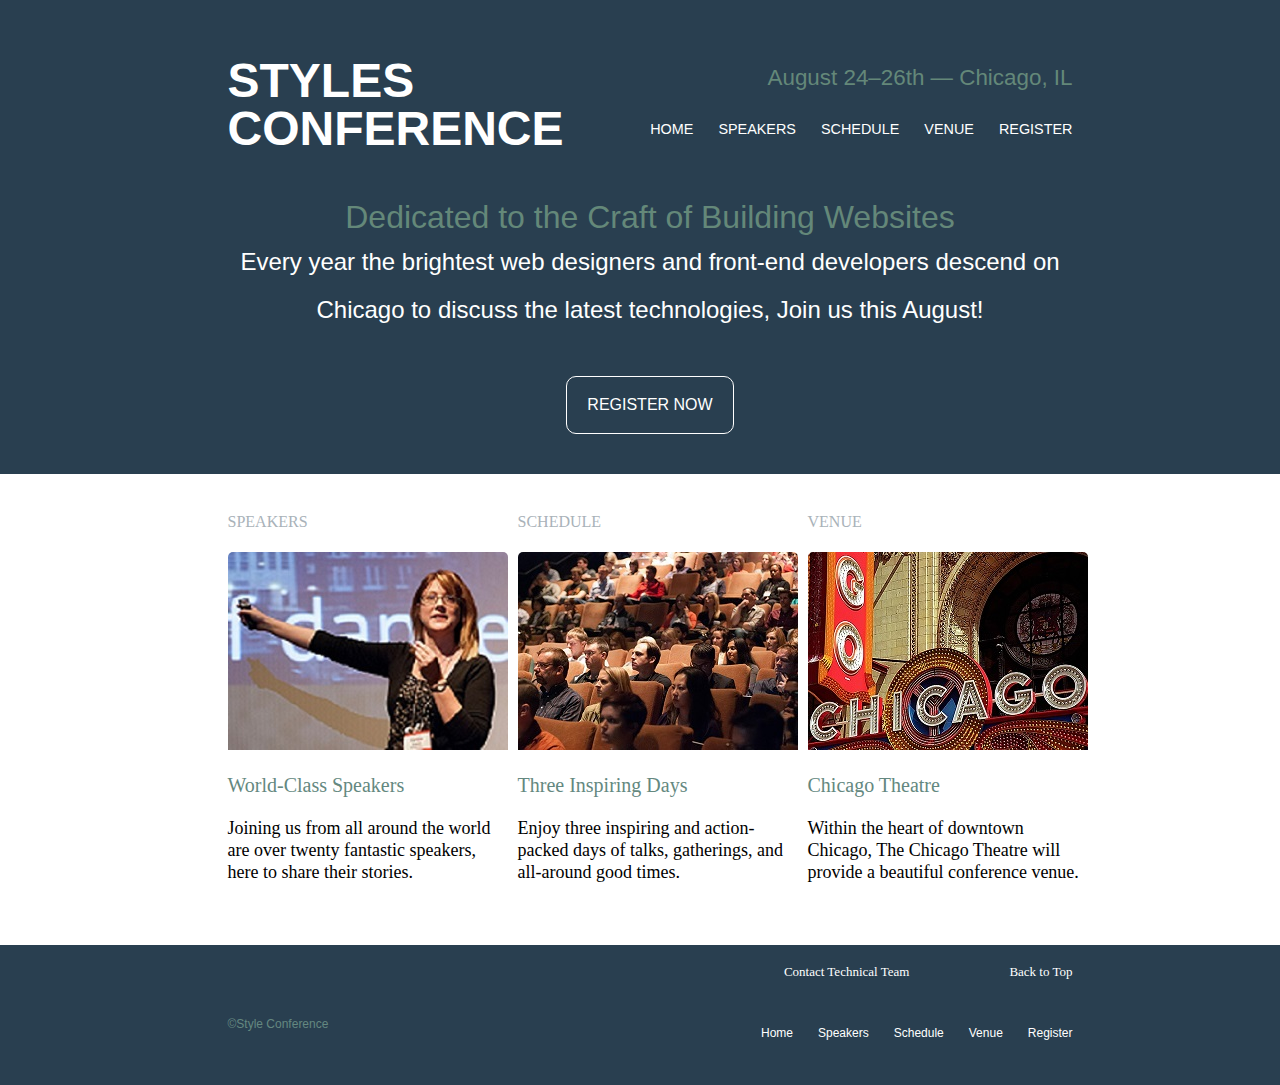
==== styles conference/index.html @ 9db340a7 "Add files via upload" ====
<!DOCTYPE html>
<html lang="en">

	<head>
		<meta charset="utf-8">
		<title>Home&ndash;Style Conference</title>
		<link rel="stylesheet" type="text/css" href="assets/stylesheets/main.css">
		<link rel="stylesheet" type="text/css" href="http://fonts.googleapis.com/css?family=Lato:100,300,400">
	</head>

	<body>
		<header class="primary-header container group">
			<h1 id="hometop">
				<a href="index.html">Styles <br> Conference</a>
			</h1>

			<div>
				<h3 class="tagline">August 24&ndash;26th &mdash; Chicago, IL</h3>

				<nav class="nav primary-nav">
					<ul>
						<li><a href="index.html">Home</a></li><!--
						--><li><a href="speakers.html">Speakers</a></li><!--
						--><li><a href="schedule.html">Schedule</a></li><!--
						--><li><a href="venue.html">Venue</a></li><!--
						--><li><a href="register.html">Register</a></li>
					</ul>
				</nav>
			</div>

		</header>

		<section class="intro container">
			
			<h3>Dedicated to the Craft of Building Websites</h3>

			<p class="intro-details">Every year the brightest web designers and front-end developers descend on Chicago to discuss the latest technologies, Join us this August!</p>

			<a href="register.html">Register Now</a>

		</section>

						<!-- TEASERS -->

		<section class="teasers">
			<div class="row">

					<section class="speakers">

						<h3>SPEAKERS</h3>
						<a href="speakers.html">
							<img src="assets/images/speakers.jpg" alt="The Speakers">
						</a>
						<a href="speakers.html"><h5>World-Class Speakers</h5></a>
						<p>Joining us from all around the world are over twenty fantastic speakers, here to share their stories.</p>

					</section>

					<section class="schedule">

						<h3>SCHEDULE</h3>
						<a href="schedule.html"><img src="assets/images/schedule.jpg" alt="Sitted Participants"></a>
						<a href="schedule.html"><h5>Three Inspiring Days</h5></a>
						<p>Enjoy three inspiring and action-packed days of talks, gatherings, and all-around good times.</p>

					</section>

					<section class="venue">

						<h3>VENUE</h3>
						<a href="venue.html"><img src="assets/images/venue.jpg" alt="The Chicago Theatre"></a>
						<a href="venue.html"><h5>Chicago Theatre</h5></a>
						<p>Within the heart of downtown Chicago, The Chicago Theatre will provide a beautiful conference venue.</p>

					</section>

			</div>
		</section>

		<!-- message technical team -->

		<section class="contact">
			<div class="message-team">
						<small><a href="mail to:kazeemakeem69@gmail.com?subject=Submit20%Complaints&body=Good%20day%20to%20you">Contact Technical Team</a></small>
						<small><a href="#hometop">Back to Top</a></small>
			</div>
		</section>

			<!-- footer section -->

		<footer class="primary-footer container">
			<small>&copy;Style Conference</small>

			<div class="footer-nav">

				<nav class="nav primary-nav">
						<ul>
							<li><a href="index.html">Home</a></li><!--
							--><li><a href="speakers.html">Speakers</a></li><!--
							--><li><a href="schedule.html">Schedule</a></li><!--
							--><li><a href="venue.html">Venue</a></li><!--
							--><li><a href="register.html">Register</a></li>
						</ul>
					</nav>

				</div>
		</footer>

	<script src="styleconference.js"></script>

	</body>
</html>
---- styles conference/assets/stylesheets/main.css ----
/* http://meyerweb.com/eric/tools/css/reset/
v2.0 | 20110126
License: none (public domain)
*/

html, body, div, span, applet, object, iframe,
h1, h2, h3, h4, h5, h6, p, blockquote, pre,
a, abbr, acronym, address, big, cite, code,
del, dfn, em, img, ins, kbd, q, s, samp,
small, strike, strong, sub, sup, tt, var,
b, u, i, center,
dl, dt, dd, ol, ul, li,
fieldset, form, label, legend,
table, caption, tbody, tfoot, thead, tr, th, td,
article, aside, canvas, details, embed,
figure, figcaption, footer, header, hgroup,
menu, nav, output, ruby, section, summary,
time, mark, audio, video {
margin: 0;
padding: 0;
border: 0;
font-size: 100%;
font: inherit;
vertical-align: baseline;
}
/* HTML5 display-role reset for older browsers */
article, aside, details, figcaption, figure,
footer, header, hgroup, menu, nav, section {
display: block;
}
body {
line-height: 1;
}
ol, ul {
list-style: none;
}
blockquote, q {
quotes: none;
}
blockquote:before, blockquote:after,
q:before, q:after {
content: '';
content: none;
}
table {
border-collapse: collapse;
border-spacing: 0;
}

/*=======HOMEPAGE========*/

/*-------Header--------*/

body{
	background: #293f50;
	color: #fff;
	min-width: 1300px;
}
.container{
	font-family: helvetica;
}

*,
*:before,
*:after {
	box-sizing: border-box;
}
.primary-header a {
	color: #fff;
}
a:hover{
	color: #a9b2b9;
}
.container {
	margin:0 auto;
	width: 65%;
	/*border: 2px solid white;*/
}
.nav ul li {
	display: inline-block;
	margin-left: 25px;
}
.primary-header {
	display: flex;
	padding: 50px 0;
	justify-content: space-between;
	align-items: center;
}
/*.primary-header >* {*/
/*border: 2px solid green;*/
}
.nav a{
	margin-left: 10px;
}
.primary-header div *{
	text-align: right;
	line-height: 2.5;
	}
.primary-header a{
	font-size: 80%;
	text-decoration: none;
	text-transform: uppercase;
}
h1{
	font-size: 60px;
	font-weight: bolder;
	line-height: 0.8;
}
.primary-header h3{
	font-size: 1.4rem;
	color: #648879;
}
.intro h3{
	font-size: 2rem;
	color: #648879;
}
.intro {
	text-align: center;
}
.intro a{
	text-decoration: none;
	text-transform: uppercase;
}

.intro a:hover{
background: #fff;
color: #648879;
}
.intro >* {
	margin-bottom: 5px;
}
.intro p.intro-details {
	font-size: 1.5em;
	line-height: 2;
	margin-bottom: 20px;
}
.intro a {
	color: #fff;
	border: 1px solid white;
	display: inline-block;
	padding: 20px;
	border-radius: 10px;
	margin-bottom: 40px;
}

/*--------TEASERS--------*/

.teasers{
	background: white;
}
.teasers p {
	color: black;
	font-size: 18px;
	line-height: 22px;

}
.row{
	margin:0 auto;
	width: 65%;
	display: flex;
}

.row a{
	text-decoration: none;
}
.row h3, h5{
	color: black;
	text-decoration: none;
}
.row >*{
	margin:0;
	width: 35%;
}

.row section * {
	/*border: 1px solid black;*/
}
.row a img {
	border-radius: 5px;
}
.row h3 {
text-transform: uppercase;
color: #a9b2b9;
}
.row h5 {
	font-size: 20px;
}
.row h5 {
color:#648880;
}
.row a:hover {
text-decoration: none;
color:#a9b2b9;
}
.row > * {
	padding: 40px 10px 40px 0;
}
.row h3, h5, img{
padding-bottom: 22px;
}

/*--------MESSAGE TEAM----------*/

.message-team{
	margin: 0 auto;
	width: 65%;
	display: flex;
	justify-content: flex-end;
	padding-top: 10px;
	/*justify-content: space-between*/
}
.message-team >* {
/*border: 2px solid green;*/
padding-left: 100px;
padding-top: 10px;
text-decoration: none;
}
.message-team a:hover{
color: #a9b2b9;
}
.message-team a {
color: #fff;
text-decoration: none;
font-size: 13px;
}


/*-------footer---------*/

.primary-footer small {
	color:#648880;
}
.primary-footer {
	display: flex;
	justify-content: space-between;
	padding:40px 0;
}
.primary-footer a, small {
	color: #fff;
	font-size: 12px;
	text-decoration: none;
}
.primary-footer a:hover{
color:#a9b2b9;	
}
.row {
	display: flex;
}


/*.message-team{*/
	/*background: white;*/

/*----------Speakers------------*/

body>*{
	/*border:2px solid green;*/
}
.col{
	width: 65%;
	margin:0 auto;
	/*padding:40px 0;*/
}
#wraper {
		background: #fff;
}

.content{
	display: flex;
	justify-content: space-between;
	width: 95%;
	margin: 0 auto;
}
.content >*{
	/*border: 1px solid green;*/
}

.quicklinks{
	color: #000;
	width: 15%;
	padding-top: 80px;
	margin-right: 15px;
	position: fixed;
	top: 130px;
	left: 10px;
}

/*.quicklinks:hover {*/

/*}*/

.quicklinks p {
	padding: 5px 0;
}

#summary {
	padding-bottom: 20px;
	font-size: 18px;
}


.speaker-paragraphs{
	width: 100%;
	padding-left: 200px;
	/*display: flex;
	justify-content: space-between;*/
}
.individual {
	/*background: #fff;*/
	padding: 80px 0 0 0;
	/*width: 65%;*/
	/*margin:0 auto;*/
	display: flex;
	justify-content: space-between;
}

.individual > * {
	/*border: 1px solid green;*/
}

.individual h5 {
font-size: 24px;
color: #648880;
}
.individual h3 {
font-size: 14px;
}
.individual h3,a {
	color: #648880;
	text-decoration: none;
}

.individual a:hover{
	color: #a9b2b9;
}

.individual h3,p {
padding-bottom: 22px;
}

.individual p {
	color: grey;
	font-size: 18px;
	line-height: 1.4;
}
.post {
	background: linear-gradient(to left, #a1d3b0, #f6f1d3);
}
.opener {
	padding: 10px 0;
	}
.opener >*{
	padding-top: 30px;
}
.opener p {
	font-size: 23px;
	color: #000;
	text-align: center;
	padding-bottom: 30px;
	line-height: 33px; 
	/*border: 2px solid green;*/
}
.opener h3 {
	color: #648879;
	text-align: center;
	font-size: 3rem;
}
.content h3 {
	color: #a9b2b9;
}

.background {
width: 65%;
}
.speaker-details {
	width: 30%;
	text-align: center;
	height: 150px;
	margin-top: 90px;
	border: 1px solid #dfe2e5;
	border-radius: 5px;	
}
.speaker-info{
/*border: 1px solid #dfe2e5;*/
border-radius: 5px;	
}
.speaker-info img{
	margin:-66px 0 0 0;
	border-radius: 50%;
}
.speaker-info a{
	text-decoration: none;
	color: #648880;
}
.speaker-info ul {
	line-height: 22px;
	margin-bottom: 22px;
}
#last {
	padding-bottom: 0;
}

/*=======VENUE=======*/

.conference {
	background: #ffffff;
	padding-bottom: 60px;
	margin: 0 auto;
	width: 100%;
}
.chicago-venues {
	display: flex;
	justify-content: space-between;
	padding-top: 60px;
	width: 65%;

}
.map{
	width:66.66%;
	height: 264px;
}
.address{
	width: 25%;
	padding-left: 15px;
}

.address p{
color: #000;
font-size: 18px;
line-height: 1.1;
}
.address h3, a {
	color:#648880;
}
.address h3{
	padding: 20px 0 10px 0;
	font-size: 28px;
}

/*========REGISTER=========*/

/*.main-content>*{
border:1px solid green;
}*/
.register-content{
	background: #fff;
}
.main-content{
	padding:60px 0;
}
.opening-details{
	width: 60%;
}
.form{
	width: 30%;
}
.data >*{
	padding-bottom:30px;
	display: block;
}
.data input, label, select{
color:#648880;
font-size: 15px;
line-height: 1.5;
}
/*.form input, select textarea{
border-radius: 5px;
}*/
.data label {
	font-size: 19px;
	font-weight: 400px;
	cursor:pointer;
}
.data input {
width: 100%;
height: 35px;
border-radius: 5px;
box-shadow: none; 
}
.data textarea{
width: 100%;
height: 80px;
border-radius: 5px;
}
.data select{
font-size: 15px;
display: block;
height: 40px;
padding:0 20px 0 20px;
border-radius: 5px;
}
#post-button{
	font-size: 15px;
	color: #fff;
	background:#648880;
	display: inline-block;
	height: 45px;
	padding:0 30px 0 30px;
	border-radius: 5px;
	cursor: pointer;
}
#post-button:hover{
color: #648879;
background: #fff;
}
.opening-details h5 {
	color: #a9b2b9;
	font-size: 14px;
}
.opening-details h2,h4 {
	color: #648879;
}
.opening-details h2{
	font-size: 24px;
	line-height: 44px;
}
.opening-details h4{
font-size: 20px;
}
.opening-details p,ul {	
color: #000;
line-height: 1.5;
font-size: 18px;

}
.opening-details ul {
list-style: square;
padding: 15px 0 30px 30px;
}
/*.register{*/
	/*background: linear-gradient(to right, #a1d3b0, #f6f1d3);*/
/*}*/

.main-content{
	display: flex;
	justify-content: space-between;
}

input:required {
	/*border-left: 4px solid blue;*/
}

input:focus:invalid,
textarea:focus:invalid,
select:focus:invalid {
	color: red;
	/*border-color: red;*/
}
input:valid +.invalid {
	display: none;
}
input:invalid + .invalid{
	display: inline-block;
}
input:valid{
	border-bottom: transparent;
}
.invalid{
	font-size: 15px;
	color: #999;
}
/*.opening-details label,input, select, textarea,{*/
	/*display: block;*/


/*======== SCHEDULE =========*/


#buck{
	width: 100%;
	background: linear-gradient(to left, #fff, #f6f1d3);
}
table {
	/*background: #f6f1d3;*/
	margin-bottom: 44px;
	width: 100%;
}
table:last-child {
  	margin-bottom: 0;
}
th,
td {
  padding-bottom: 22px;
  vertical-align: top;
}
th {
  padding-right: 45px;
  text-align: right;
  width: 20%;
}
td {
  width: 40%;
}
thead {
  line-height: 44px;
}
thead th {
  color: #648880;
  font-size: 24px;
}
tbody th {
  color: #a9b2b9;
  font-size: 14px;
  font-weight: 400;
  padding-top: 22px;
  text-transform: uppercase;
}
tbody td {
  border-top: 1px solid #dfe2e5;
  padding-top: 21px;
}
tbody td:first-of-type {
  padding-right: 15px;
}
tbody td:last-of-type {
  padding-left: 15px;
}
tbody td:only-of-type {
  padding-left: 0;
  padding-right: 0;
}
table a {
  color: #888;
}
table h4 {
  margin-bottom: 0;
}
.schedule-offset {
  color: #a9b2b9;
}
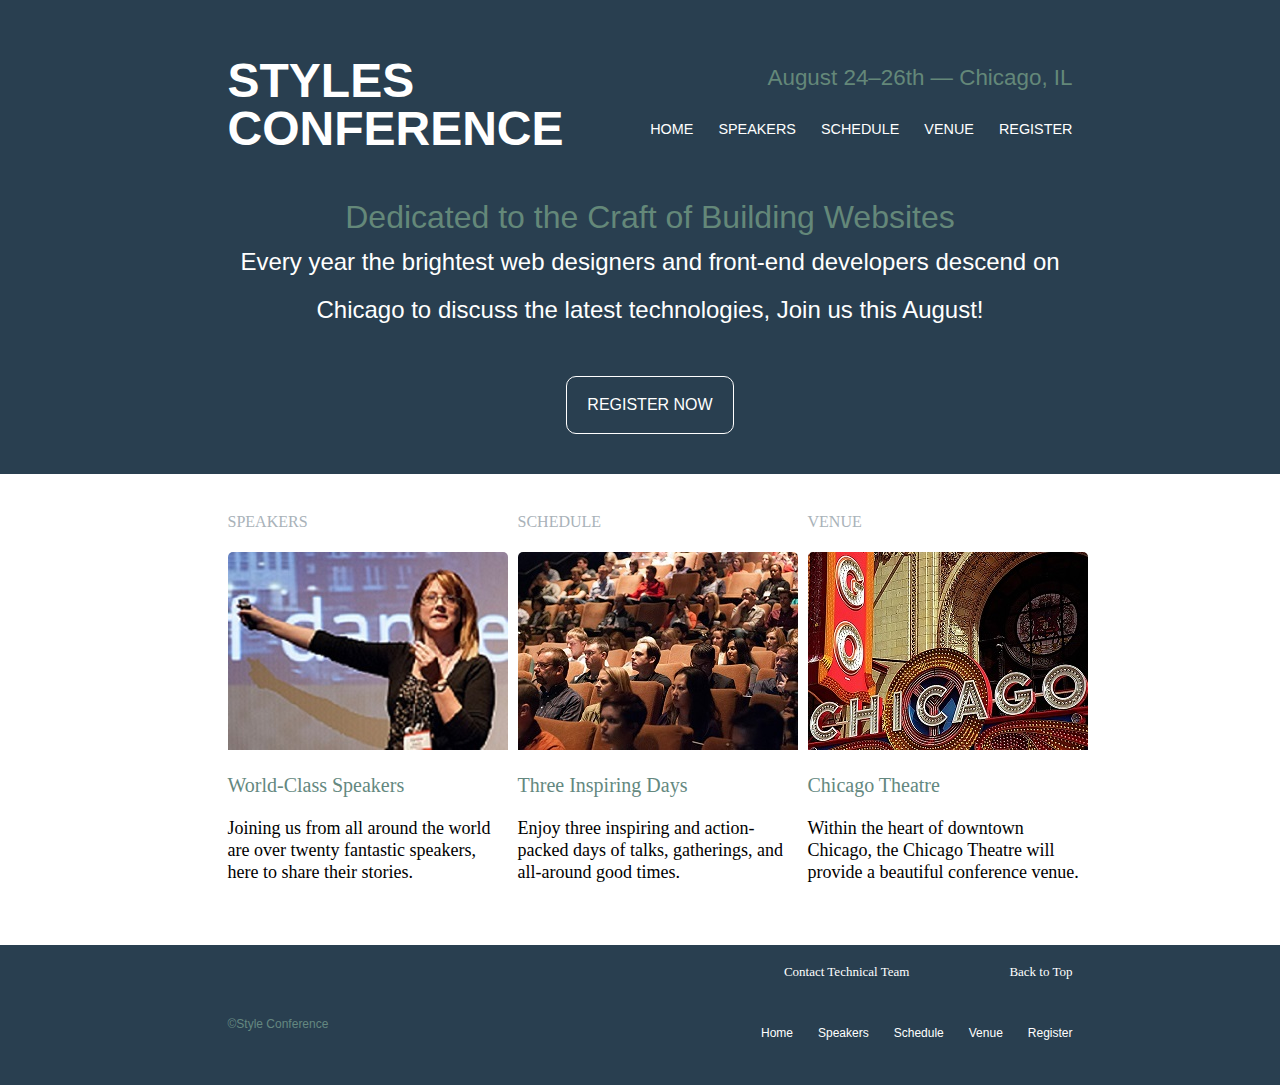
==== commit 4bc908ae: "Update index.html" ====
--- a/styles conference/index.html
+++ b/styles conference/index.html
@@ -70,7 +70,7 @@
 						<h3>VENUE</h3>
 						<a href="venue.html"><img src="assets/images/venue.jpg" alt="The Chicago Theatre"></a>
 						<a href="venue.html"><h5>Chicago Theatre</h5></a>
-						<p>Within the heart of downtown Chicago, The Chicago Theatre will provide a beautiful conference venue.</p>
+						<p>Within the heart of downtown Chicago, the Chicago Theatre will provide a beautiful conference venue.</p>
 
 					</section>
 
@@ -109,4 +109,4 @@
 	<script src="styleconference.js"></script>
 
 	</body>
-</html>+</html>
